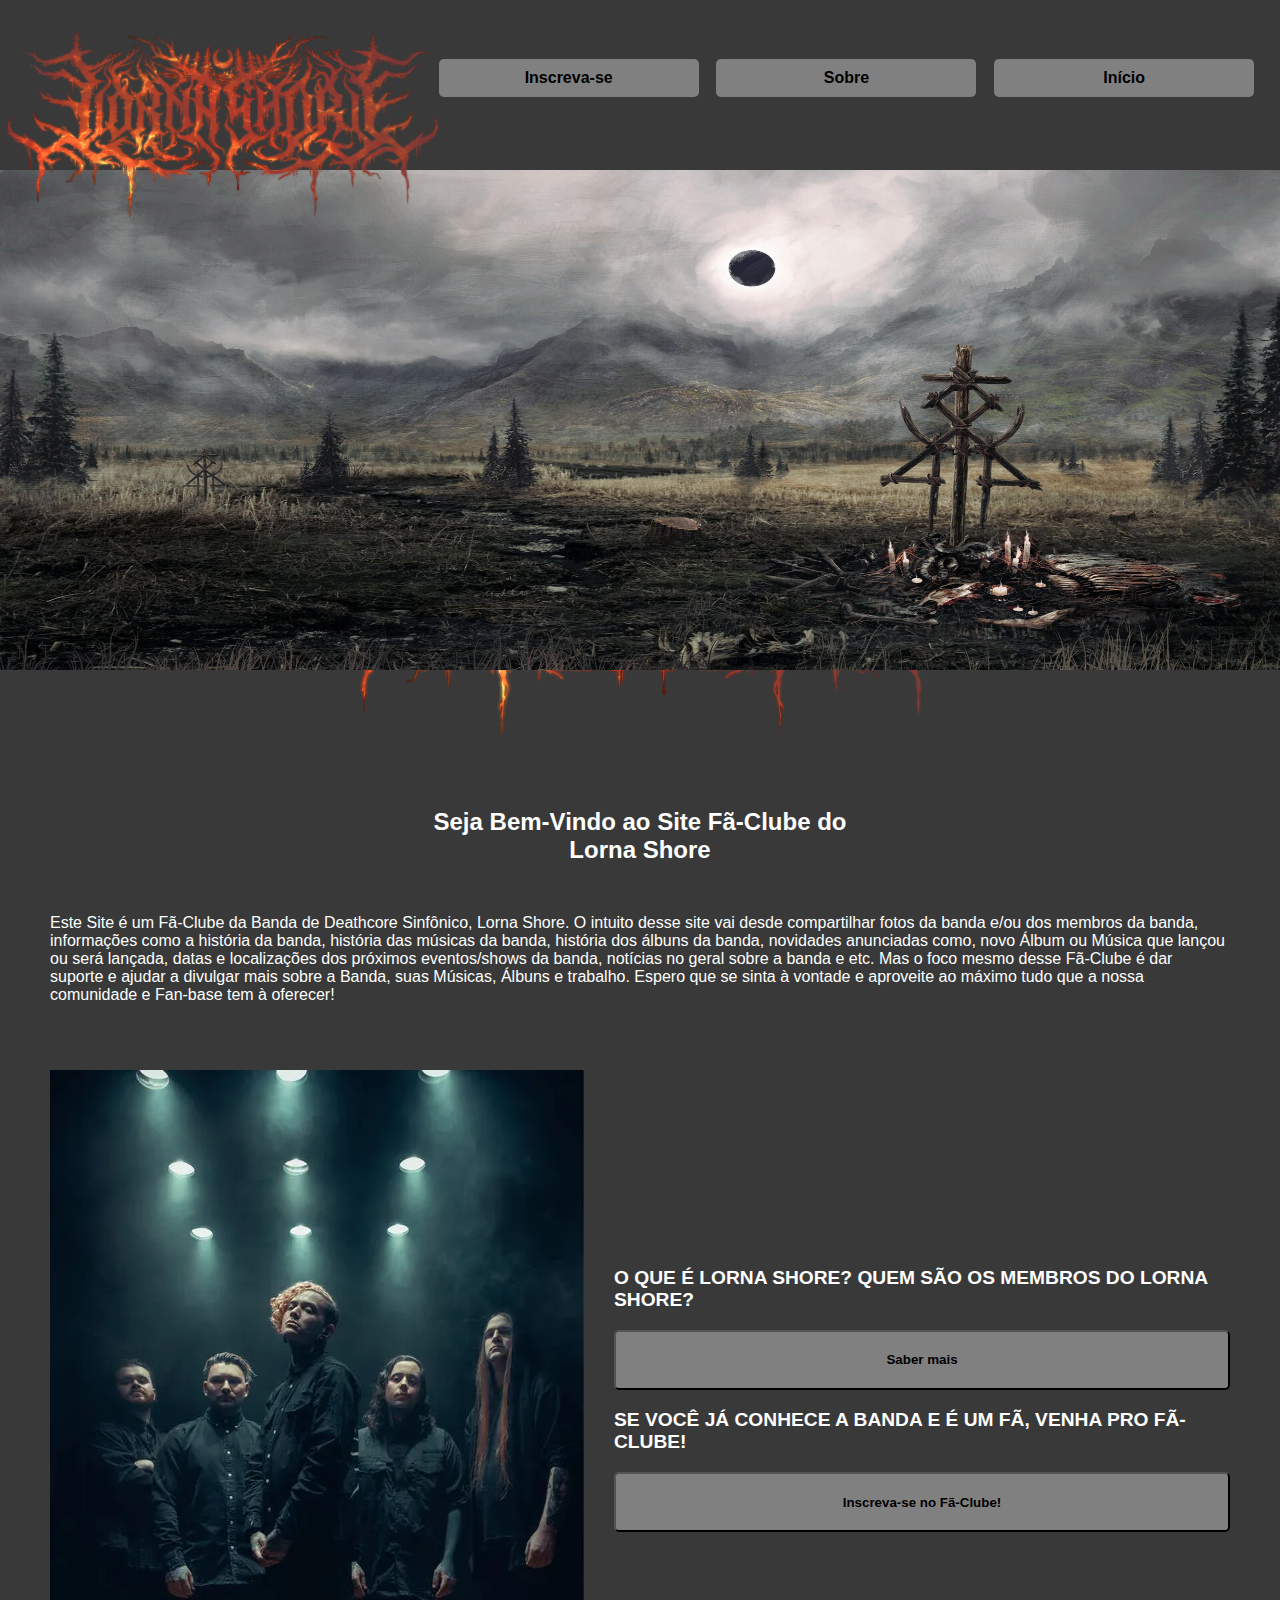
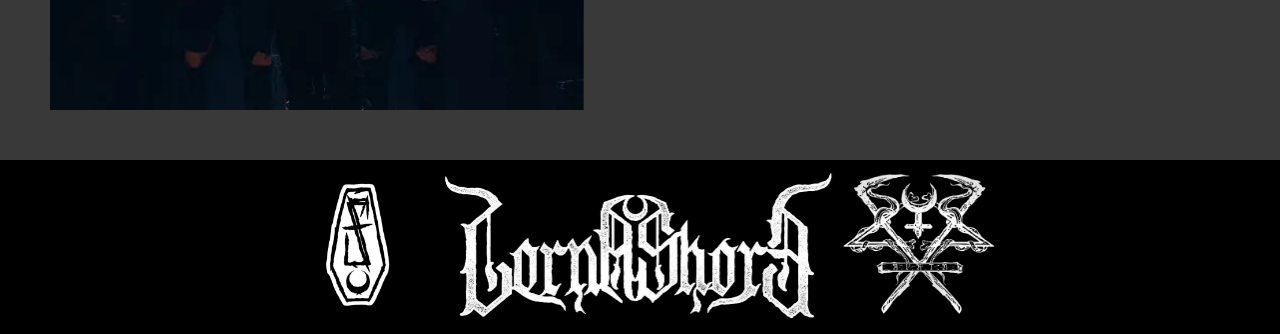
==== index.html @ 83d92991 "Index: Ajustando rodapé, imagem da banda, espaçamento de textos e imagens, adicionando botões." ====
<!DOCTYPE html>
<html lang="pt-br">
<head>
    <meta charset="UTF-8">
    <meta name="description" content="Lorna Shore Fã-Clube">
    <meta name="keywords" content="Músicas, Álbuns, História da banda">
    <meta name="author" content="Roan Goulart">
    <meta name="viewport" content="width=device-width, initial-scale=1.0">
    <title>Lorna Shore Fã-Clube</title>
    <link rel="stylesheet" type="text/css" href="./src/css/estilo.css">
</head>

<body>
    <header>
        <img src="./src/imgs/LornaShoreImmortalAlbumBackground.jpg" alt="Arte de fundo do Álbum Immortal" class="lsImmortalAlbumBkgd">       
        <img src="./src/imgs/LornaShoreNewLogo.png" alt="Logo do Lorna Shore" class="lsLogoMenu">
        <!-- <img src="./src/imgs/soiElegyAlbumBackground.jpg" alt="soi logo" class="soiElegyAlbumBackground"> -->
        <h1>Lorna Shore Fã-Clube</h1>
    </header>

    <nav id="menuNav">
        <a href="text.html"><article class="opcao">Início</article></a>
        <a href="pages/site/sobre.html"><article class="opcao">Sobre</article></a>
        <a href="pages/site/inscricao.html"><article class="opcao">Inscreva-se</article></a>
    </nav>

    <section class="lsLogoIntroSite">
            <img src="./src/imgs/LornaShoreNewLogo.png" alt="Logo do Lorna Shore" class="lsLogoIntro">
            <h2>Seja Bem-Vindo ao Site Fã-Clube do <br>Lorna Shore</h2>
     </section>

    <section class="introSite">
            <p>Este Site é um Fã-Clube da Banda de Deathcore Sinfônico, Lorna Shore. O intuito desse site vai desde compartilhar fotos da banda e/ou dos membros da banda, informações como a história da banda, história das músicas da banda, história dos álbuns da banda, novidades anunciadas como, novo Álbum ou Música que lançou ou será lançada, datas e localizações dos próximos eventos/shows da banda, notícias no geral sobre a banda e etc. Mas o foco mesmo desse Fã-Clube é dar suporte e ajudar a divulgar mais sobre a Banda, suas Músicas, Álbuns e trabalho. Espero que se sinta à vontade e aproveite ao máximo tudo que a nossa comunidade e Fan-base tem à oferecer!</p>
    </section>

    <section class="imgIntroBanda">
            <img src="./src/imgs/LornaShoreCurrentMembers2.jpg" alt="Membros atuais do Lorna Shore" class="membrosAtuais">

            <div id="lsLinks">
                <p>O que é Lorna Shore? Quem são os membros do Lorna Shore?</p>
                    <button class="saberMais">Saber mais</button>
                    <p>Se você já conhece a banda e é um fã, venha pro Fã-Clube!</p>
                    <button class="faClube">Inscreva-se no Fã-Clube!</button>
            </div>
    </section>

 
    
    <footer>
        <section>
        <img src="./src/imgs/LornaShoreFleshCoffinAlbumLogo.png" alt="Logo do Álbum Flesh Coffin" class="lsFleshCoffinAlbumLogo">
        <img src="./src/imgs/LornaShoreOldLogo.png" alt="Antiga Logo do Lorna Shore" class="lsOldLogo">
        <img src="./src/imgs/LornaShoreImmortalAlbumLogo.png" alt="Logo Álbum Immortal" class="lsImmortalAlbumLogo">
    </section>
    </footer>
    <!-- <footer>Copyright - Todos os Direitos Reservados &copy; Roan Goulart 2023</footer> -->
</body>
</html>
---- src/css/estilo.css ----
/* Configuração geral do corpo da página */
body{
    margin: 0px;
    background-color: #393939;
    font-family: "Century Gothic", sans-serif;
    color: #FFF;
}

/* Configurações gerais */
header .lsImmortalAlbumBkgd{
    position: absolute;
    height: 500px;
    width: 100%;
    bottom: 230px;
}

header .lsLogoMenu{
    position: relative;
    height: 250px;
}

#menuNav{
    clear: both;
    width: 70%;
    margin: 0px auto;
    height: 75px;
}

nav a{
    color: black;
    text-decoration: none;
    text-align: center;
}

nav .opcao{
    position: relative;
    float: right;
    width: 29%;
    background-color: gray;
    padding: 10px 0;
    margin: 0 1%;
    font-weight: 900;
    border-radius: 5px;
    left: 175px;
    bottom: 275px;
    cursor: pointer;
}

.lsLogoIntroSite{
    text-align: center;
}

.introSite{
    margin-top: 50px;
    margin-right: 50px;
    margin-left: 50px;
}

.imgIntroBanda{
    display: flex;
    gap: 30px;
    justify-content: space-around;
    padding: 50px;
}
.imgIntroBanda img {
    /* width: 400px; */
}

#lsLinks{
    font-size: 1.2rem;
    font-weight: bold;
    text-transform: uppercase;
}

#lsLinks {
    display: flex;
    justify-content: center;
    flex-direction: column;
}

footer{
    text-align: center;
    background-color: black;
    padding: 10px;
}

.lsFleshCoffinAlbumLogo{
    height: 150px;
}

.lsOldLogo{
    height: 150px;
}

.lsImmortalAlbumLogo{
    height: 150px;
}

/*header .soiElegyAlbumBackground {
    background-image: url("https://static1.squarespace.com/static/ta/507c1fdb84ae362b5e7be351/2146/assets/alt-bg-image.jpg");
    background-size: cover;
    background-attachment: fixed;
    background-image: url(https://images.squarespace-cdn.com/content/v1/5cdf1dd585985c0001ddf8dc/1633098371319-WC7PSBAX83MDEBE0J3DB/Shadow+of+Intent_2021_07.jpg);
    background-position: top left;
    background-size: contain;
    background-attachment: scroll;
    background-repeat: no-repeat;
    position: relative;
    min-width: 100%;
    width: 100%;
    min-height: 100%;
    z-index: 1
}
*/

/* Buttons */
.saberMais {
    background-color: gray;
    color: black;
    border-radius: 5px;
    height: 60px;
    font-weight: 900;
    cursor: pointer;
}

.faClube {
    background-color: gray;
    color: black;
    border-radius: 5px;
    height: 60px;
    font-weight: 900;
    cursor: pointer;
}

.faClube:hover , .saberMais:hover {
    background-color: #FFF;
    color: rgb(252, 6, 6);
    transition: .3s;
}
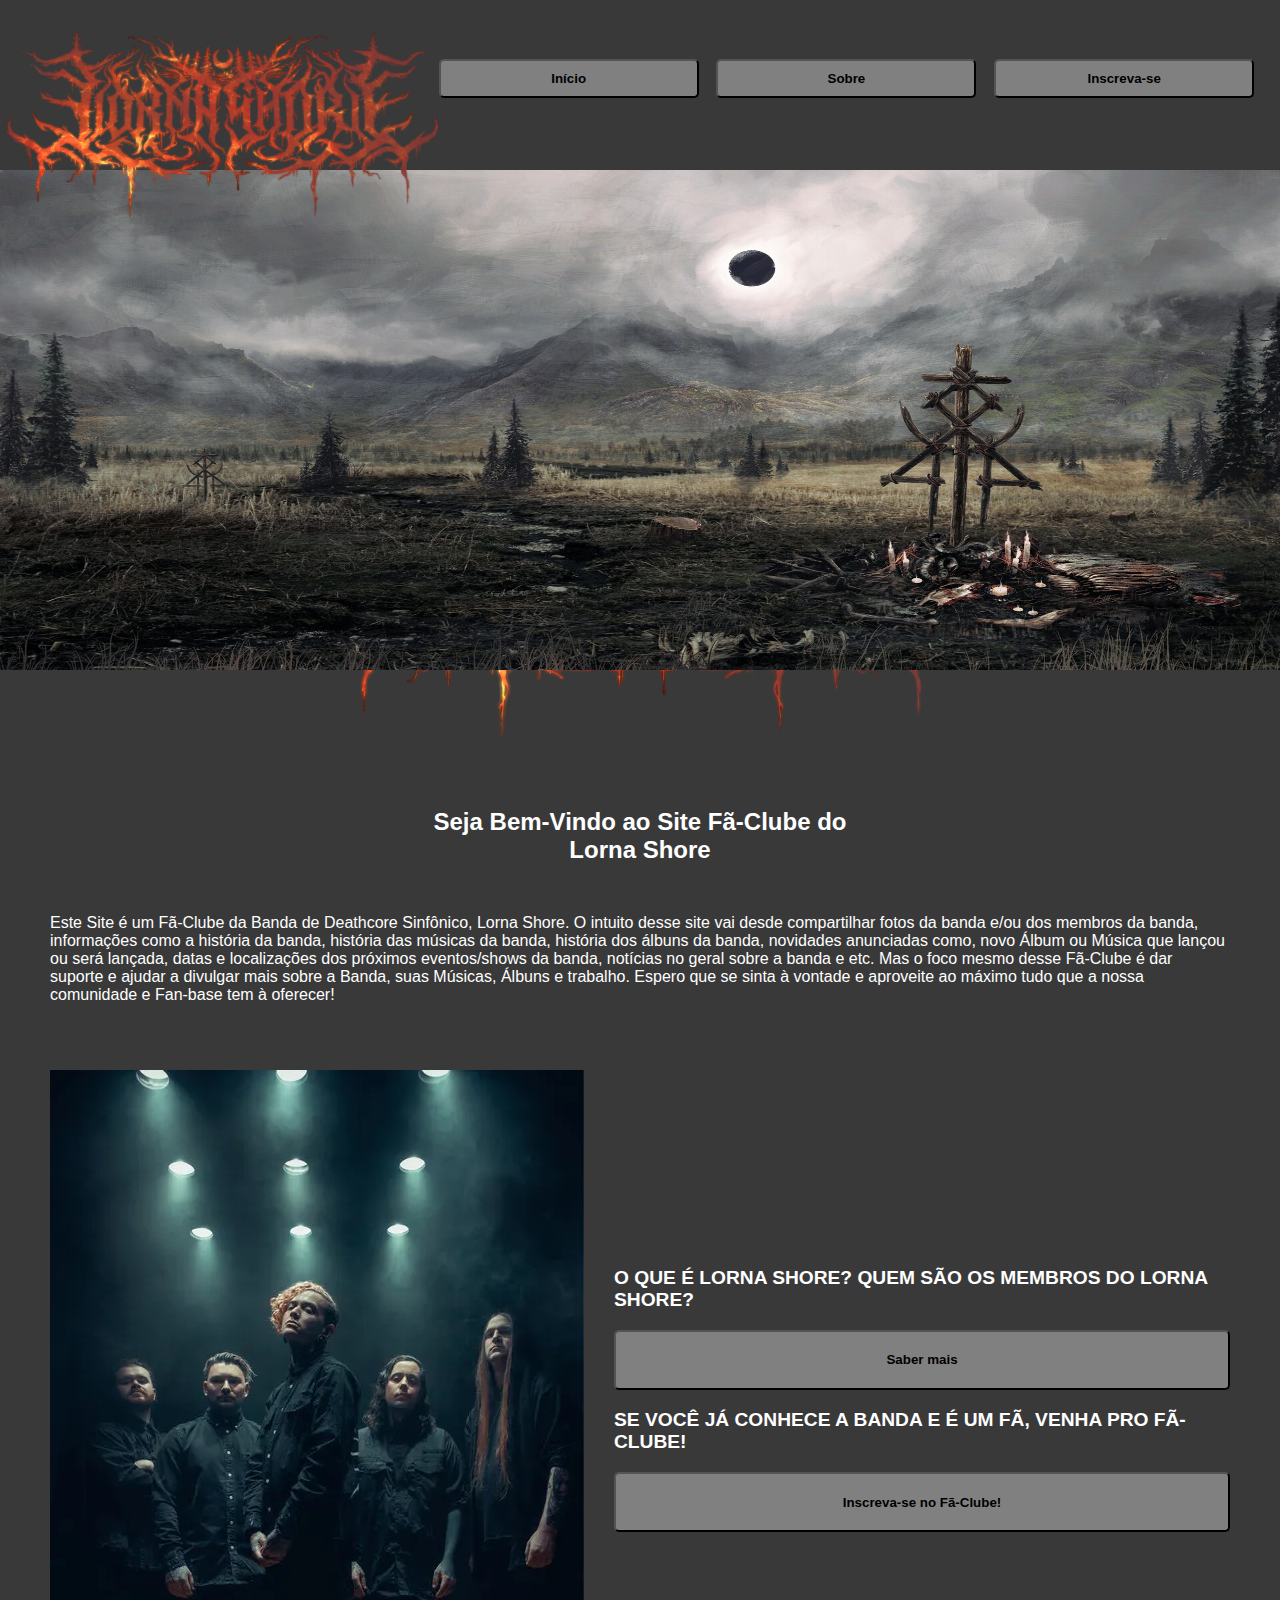
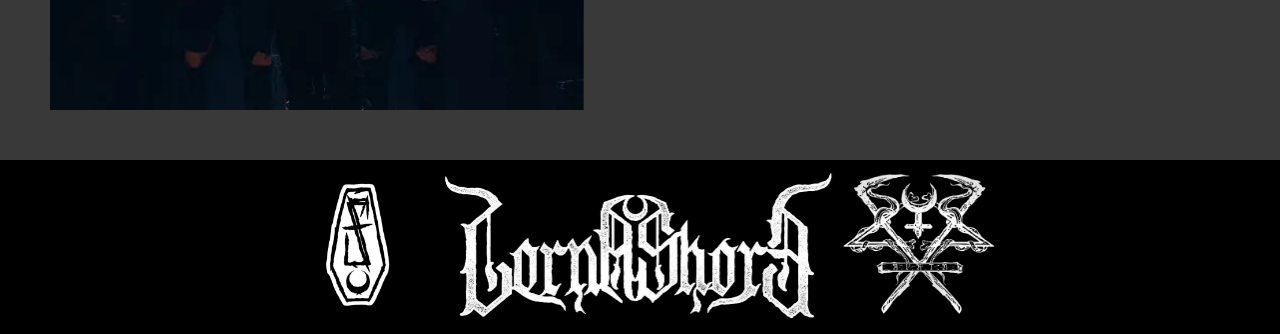
==== commit bdef5d18: "Index: Corrigido botões do menu Nav e direcionamento para as outras páginas. Sobre: Página adicionad" ====
--- a/index.html
+++ b/index.html
@@ -19,9 +19,9 @@
     </header>
 
     <nav id="menuNav">
-        <a href="text.html"><article class="opcao">Início</article></a>
-        <a href="pages/site/sobre.html"><article class="opcao">Sobre</article></a>
-        <a href="pages/site/inscricao.html"><article class="opcao">Inscreva-se</article></a>
+        <a href="/src/pages/site/inscricao.html"><button class="opcao opcaoButton">Inscreva-se</button></a>
+        <a href="/src/pages/site/sobre.html"><button class="opcao opcaoButton">Sobre</button></a>
+        <a href="index.html"><button class="opcao opcaoButton">Início</button></a>
     </nav>
 
     <section class="lsLogoIntroSite">
--- a/src/css/estilo.css
+++ b/src/css/estilo.css
@@ -122,7 +122,7 @@
     font-weight: 900;
     cursor: pointer;
 }
-
+   
 .faClube {
     background-color: gray;
     color: black;
@@ -132,7 +132,14 @@
     cursor: pointer;
 }
 
-.faClube:hover , .saberMais:hover {
+.opcaoButton {
+    background-color: gray;
+    color: black;
+    border-radius: 5px;
+    cursor: pointer;
+}
+
+.faClube:hover , .saberMais:hover, .opcaoButton:hover{
     background-color: #FFF;
     color: rgb(252, 6, 6);
     transition: .3s;
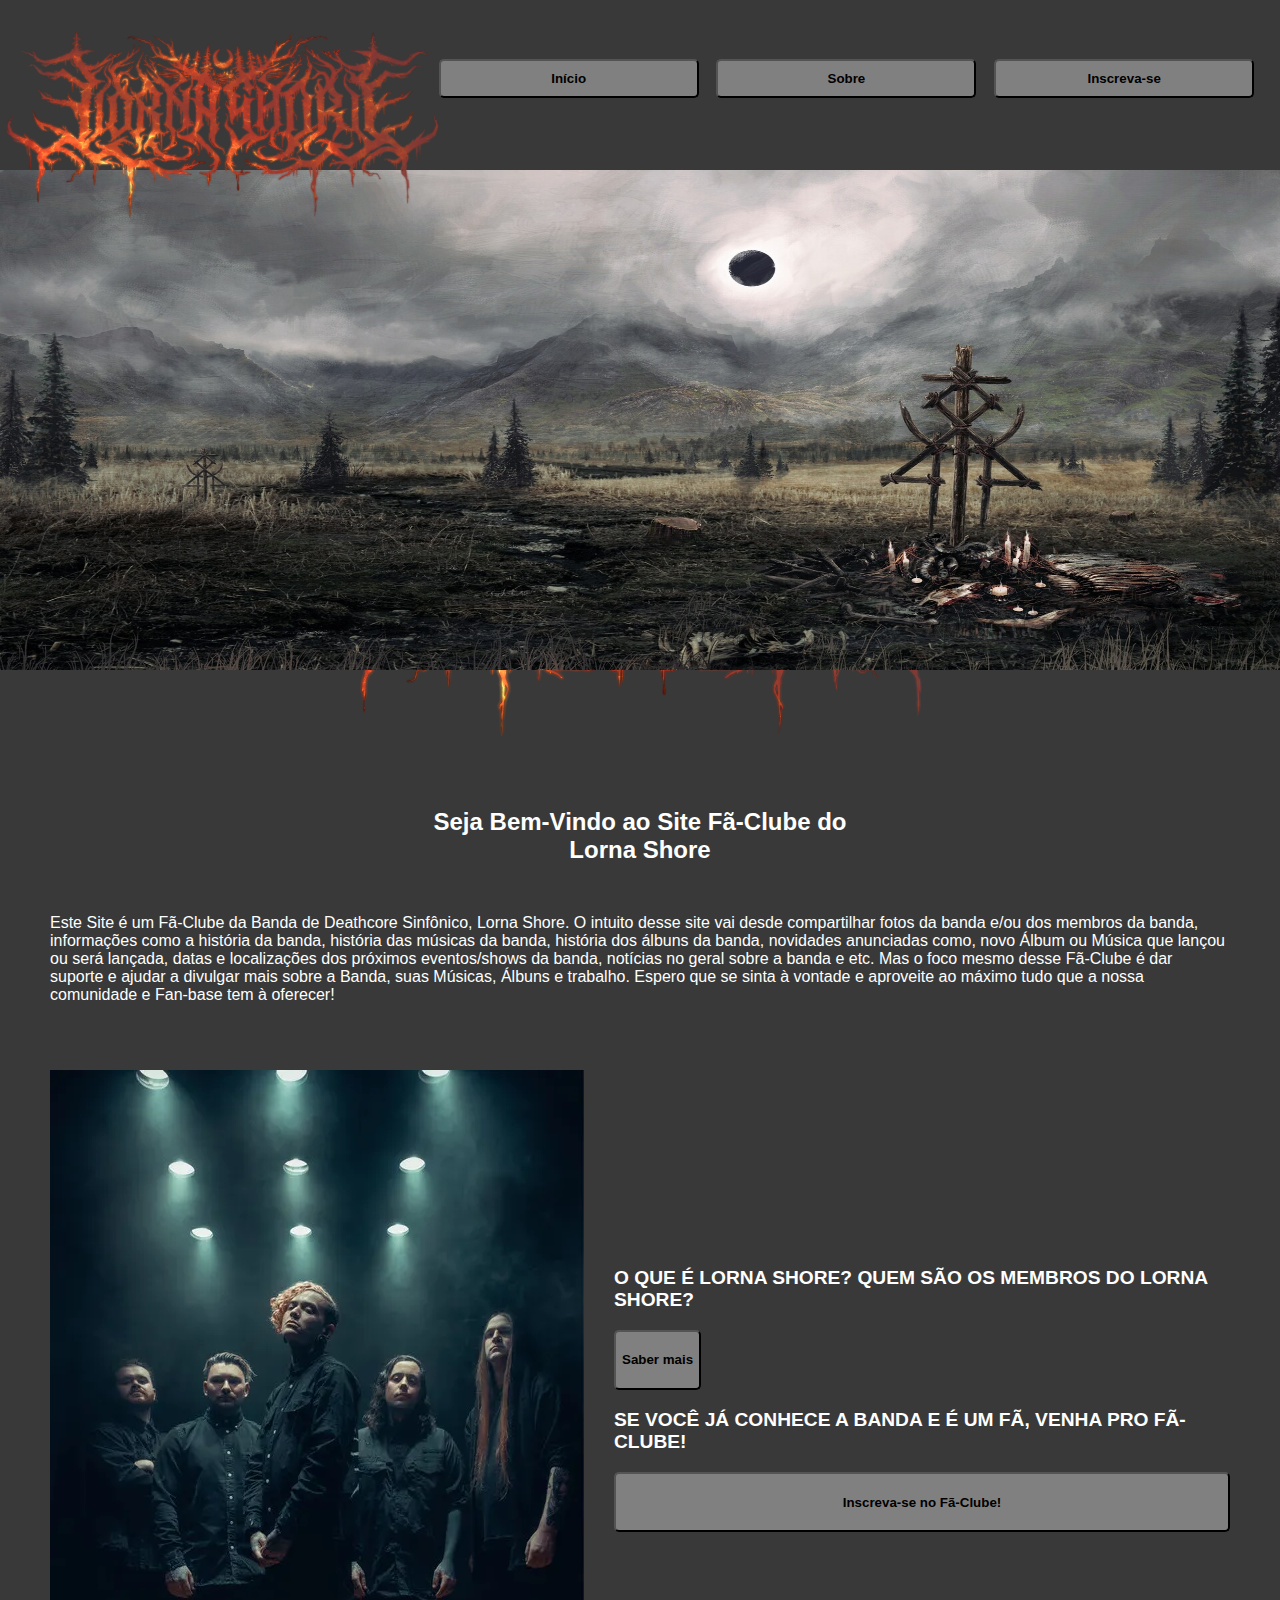
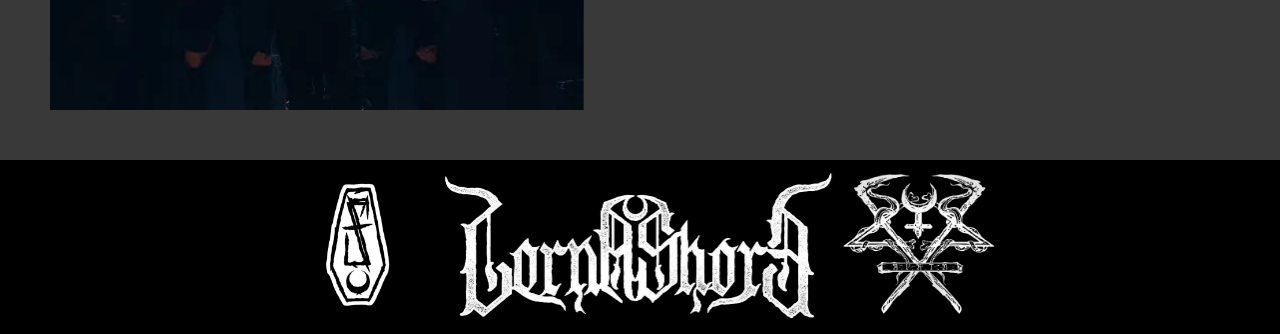
==== commit aff01c16: "Index: Botões direcionados aos devidos links. Sobre: Estruturação da página em desenvolvimento, adic" ====
--- a/index.html
+++ b/index.html
@@ -38,9 +38,9 @@
 
             <div id="lsLinks">
                 <p>O que é Lorna Shore? Quem são os membros do Lorna Shore?</p>
-                    <button class="saberMais">Saber mais</button>
+                    <a href="/src/pages/site/sobre.html"><button class="saberMais">Saber mais</button></a>
                     <p>Se você já conhece a banda e é um fã, venha pro Fã-Clube!</p>
-                    <button class="faClube">Inscreva-se no Fã-Clube!</button>
+                    <a href="/src/pages/site/inscricao.html"></a><button class="faClube">Inscreva-se no Fã-Clube!</button>
             </div>
     </section>
 
--- a/src/css/estilo.css
+++ b/src/css/estilo.css
@@ -145,3 +145,9 @@
     transition: .3s;
 }
 
+
+.historiaBanda{
+    margin-top: 50px;
+    margin-right: 150px;
+    margin-left: 150px;
+}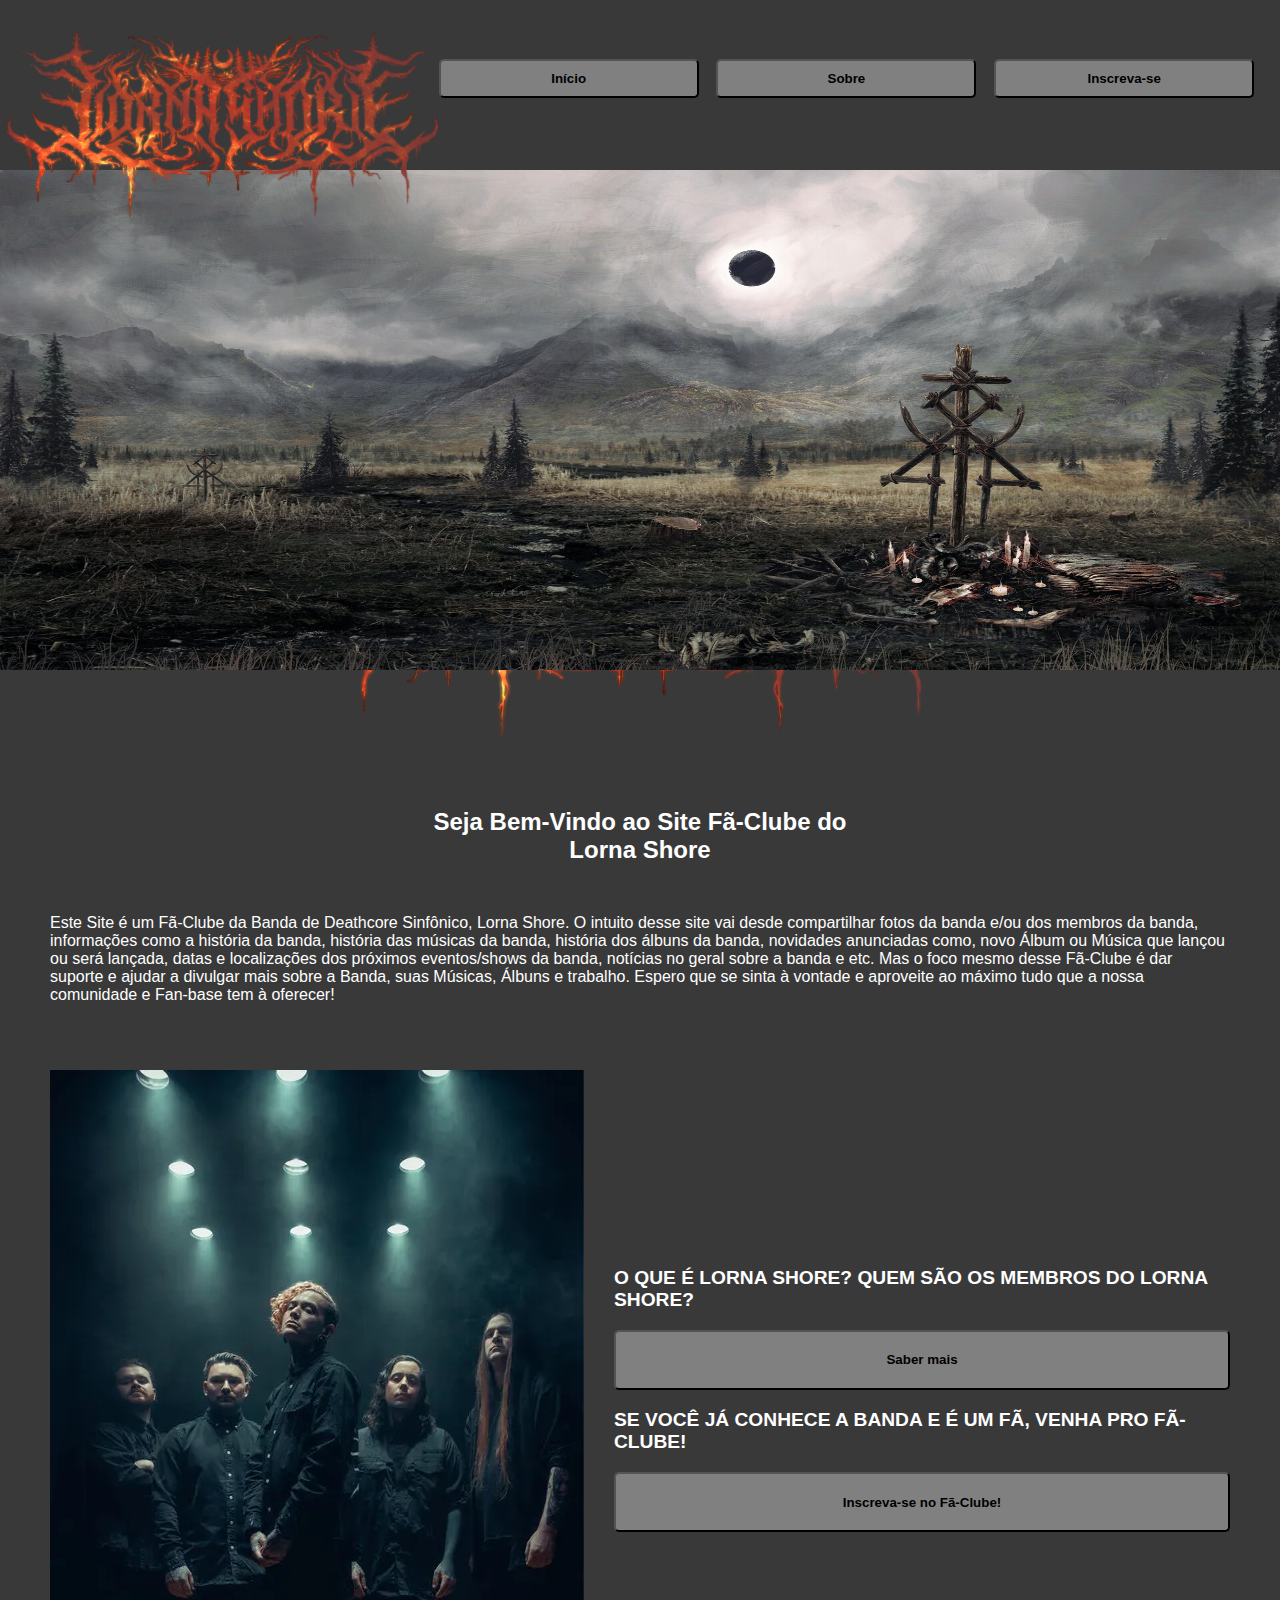
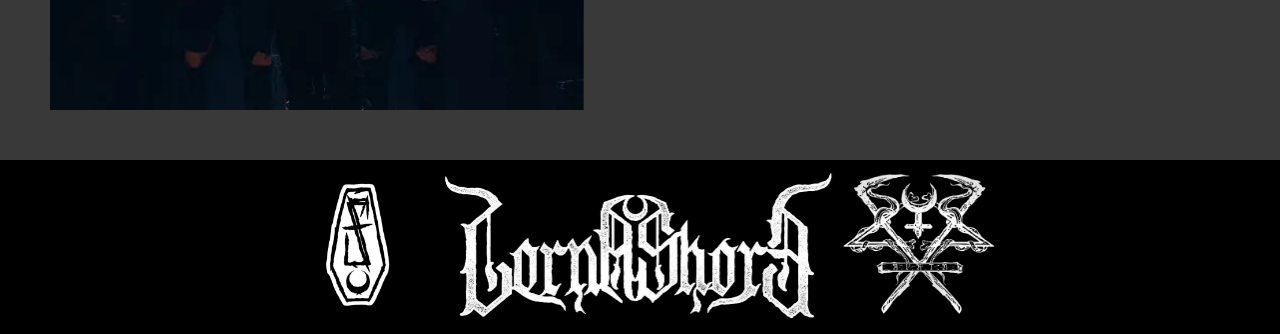
==== commit ef4fcf34: "Sobre: Seções Álbuns ajustadas e corrigidas. Inscrição: Página em desenvolvimento, adicionado campos" ====
--- a/index.html
+++ b/index.html
@@ -1,5 +1,6 @@
 <!DOCTYPE html>
 <html lang="pt-br">
+
 <head>
     <meta charset="UTF-8">
     <meta name="description" content="Lorna Shore Fã-Clube">
@@ -12,7 +13,8 @@
 
 <body>
     <header>
-        <img src="./src/imgs/LornaShoreImmortalAlbumBackground.jpg" alt="Arte de fundo do Álbum Immortal" class="lsImmortalAlbumBkgd">       
+        <img src="./src/imgs/LornaShoreImmortalAlbumBackground.jpg" alt="Arte de fundo do Álbum Immortal"
+            class="lsImmortalAlbumBkgd">
         <img src="./src/imgs/LornaShoreNewLogo.png" alt="Logo do Lorna Shore" class="lsLogoMenu">
         <!-- <img src="./src/imgs/soiElegyAlbumBackground.jpg" alt="soi logo" class="soiElegyAlbumBackground"> -->
         <h1>Lorna Shore Fã-Clube</h1>
@@ -25,34 +27,42 @@
     </nav>
 
     <section class="lsLogoIntroSite">
-            <img src="./src/imgs/LornaShoreNewLogo.png" alt="Logo do Lorna Shore" class="lsLogoIntro">
-            <h2>Seja Bem-Vindo ao Site Fã-Clube do <br>Lorna Shore</h2>
-     </section>
+        <img src="./src/imgs/LornaShoreNewLogo.png" alt="Logo do Lorna Shore" class="lsLogoIntro">
+        <h2>Seja Bem-Vindo ao Site Fã-Clube do <br>Lorna Shore</h2>
+    </section>
 
     <section class="introSite">
-            <p>Este Site é um Fã-Clube da Banda de Deathcore Sinfônico, Lorna Shore. O intuito desse site vai desde compartilhar fotos da banda e/ou dos membros da banda, informações como a história da banda, história das músicas da banda, história dos álbuns da banda, novidades anunciadas como, novo Álbum ou Música que lançou ou será lançada, datas e localizações dos próximos eventos/shows da banda, notícias no geral sobre a banda e etc. Mas o foco mesmo desse Fã-Clube é dar suporte e ajudar a divulgar mais sobre a Banda, suas Músicas, Álbuns e trabalho. Espero que se sinta à vontade e aproveite ao máximo tudo que a nossa comunidade e Fan-base tem à oferecer!</p>
+        <p>Este Site é um Fã-Clube da Banda de Deathcore Sinfônico, Lorna Shore. O intuito desse site vai desde
+            compartilhar fotos da banda e/ou dos membros da banda, informações como a história da banda, história das
+            músicas da banda, história dos álbuns da banda, novidades anunciadas como, novo Álbum ou Música que lançou
+            ou será lançada, datas e localizações dos próximos eventos/shows da banda, notícias no geral sobre a banda e
+            etc. Mas o foco mesmo desse Fã-Clube é dar suporte e ajudar a divulgar mais sobre a Banda, suas Músicas,
+            Álbuns e trabalho. Espero que se sinta à vontade e aproveite ao máximo tudo que a nossa comunidade e
+            Fan-base tem à oferecer!</p>
     </section>
 
     <section class="imgIntroBanda">
-            <img src="./src/imgs/LornaShoreCurrentMembers2.jpg" alt="Membros atuais do Lorna Shore" class="membrosAtuais">
+        <img src="./src/imgs/LornaShoreCurrentMembers2.jpg" alt="Membros atuais do Lorna Shore" class="membrosAtuais">
 
-            <div id="lsLinks">
-                <p>O que é Lorna Shore? Quem são os membros do Lorna Shore?</p>
-                    <a href="/src/pages/site/sobre.html"><button class="saberMais">Saber mais</button></a>
-                    <p>Se você já conhece a banda e é um fã, venha pro Fã-Clube!</p>
-                    <a href="/src/pages/site/inscricao.html"></a><button class="faClube">Inscreva-se no Fã-Clube!</button>
-            </div>
+        <div id="lsLinks">
+            <p>O que é Lorna Shore? Quem são os membros do Lorna Shore?</p>
+            <a href="/src/pages/site/sobre.html"></a><button class="saberMais">Saber mais</button>
+            <p>Se você já conhece a banda e é um fã, venha pro Fã-Clube!</p>
+            <a href="/src/pages/site/inscricao.html"></a><button class="faClube">Inscreva-se no Fã-Clube!</button>
+        </div>
     </section>
 
- 
-    
+
+
     <footer>
         <section>
-        <img src="./src/imgs/LornaShoreFleshCoffinAlbumLogo.png" alt="Logo do Álbum Flesh Coffin" class="lsFleshCoffinAlbumLogo">
-        <img src="./src/imgs/LornaShoreOldLogo.png" alt="Antiga Logo do Lorna Shore" class="lsOldLogo">
-        <img src="./src/imgs/LornaShoreImmortalAlbumLogo.png" alt="Logo Álbum Immortal" class="lsImmortalAlbumLogo">
-    </section>
+            <img src="./src/imgs/LornaShoreFleshCoffinAlbumLogo.png" alt="Logo do Álbum Flesh Coffin"
+                class="lsFleshCoffinAlbumLogo">
+            <img src="./src/imgs/LornaShoreOldLogo.png" alt="Antiga Logo do Lorna Shore" class="lsOldLogo">
+            <img src="./src/imgs/LornaShoreImmortalAlbumLogo.png" alt="Logo Álbum Immortal" class="lsImmortalAlbumLogo">
+        </section>
     </footer>
     <!-- <footer>Copyright - Todos os Direitos Reservados &copy; Roan Goulart 2023</footer> -->
 </body>
+
 </html>--- a/src/css/estilo.css
+++ b/src/css/estilo.css
@@ -1,5 +1,5 @@
 /* Configuração geral do corpo da página */
-body{
+body {
     margin: 0px;
     background-color: #393939;
     font-family: "Century Gothic", sans-serif;
@@ -7,32 +7,32 @@
 }
 
 /* Configurações gerais */
-header .lsImmortalAlbumBkgd{
+header .lsImmortalAlbumBkgd {
     position: absolute;
     height: 500px;
     width: 100%;
     bottom: 230px;
 }
 
-header .lsLogoMenu{
+header .lsLogoMenu {
     position: relative;
     height: 250px;
 }
 
-#menuNav{
+#menuNav {
     clear: both;
     width: 70%;
     margin: 0px auto;
     height: 75px;
 }
 
-nav a{
+nav a {
     color: black;
     text-decoration: none;
     text-align: center;
 }
 
-nav .opcao{
+nav .opcao {
     position: relative;
     float: right;
     width: 29%;
@@ -46,27 +46,24 @@
     cursor: pointer;
 }
 
-.lsLogoIntroSite{
-    text-align: center;
-}
-
-.introSite{
+.lsLogoIntroSite {
+    text-align: center;
+}
+
+.introSite {
     margin-top: 50px;
     margin-right: 50px;
     margin-left: 50px;
 }
 
-.imgIntroBanda{
+.imgIntroBanda {
     display: flex;
     gap: 30px;
     justify-content: space-around;
     padding: 50px;
 }
-.imgIntroBanda img {
-    /* width: 400px; */
-}
-
-#lsLinks{
+
+#lsLinks {
     font-size: 1.2rem;
     font-weight: bold;
     text-transform: uppercase;
@@ -78,21 +75,21 @@
     flex-direction: column;
 }
 
-footer{
+footer {
     text-align: center;
     background-color: black;
     padding: 10px;
 }
 
-.lsFleshCoffinAlbumLogo{
+.lsFleshCoffinAlbumLogo {
     height: 150px;
 }
 
-.lsOldLogo{
+.lsOldLogo {
     height: 150px;
 }
 
-.lsImmortalAlbumLogo{
+.lsImmortalAlbumLogo {
     height: 150px;
 }
 
@@ -122,7 +119,7 @@
     font-weight: 900;
     cursor: pointer;
 }
-   
+
 .faClube {
     background-color: gray;
     color: black;
@@ -139,15 +136,67 @@
     cursor: pointer;
 }
 
-.faClube:hover , .saberMais:hover, .opcaoButton:hover{
+.faClube:hover, .saberMais:hover, .opcaoButton:hover {
     background-color: #FFF;
     color: rgb(252, 6, 6);
     transition: .3s;
 }
 
 
-.historiaBanda{
+.historiaBanda {
     margin-top: 50px;
     margin-right: 150px;
     margin-left: 150px;
+}
+
+.lsPainRemainsAW {
+    width: 500px;
+}
+
+.lsAIRTNEPWallpaper {
+    width: 500px;
+}
+
+a {
+    color: white;
+    font-weight: bold;
+    text-decoration: none;
+}
+
+table, tr, td, th {
+    border: 0px;
+    text-align: center;
+}
+
+.lsAlbumsMusicas {
+    text-align: center;
+    margin-top: 100px;
+}
+
+.discografia2 {
+    margin-top: 25px;
+    margin-right: 400px;
+    margin-left: 400px;
+    margin-bottom: 100px;
+}
+
+.inscricao {
+    width: 300px;
+    margin: 0px auto;
+    font-weight: bold;
+    margin-bottom: 10px;
+}
+
+.inscricao input, .inscricao select {
+    margin: 5px auto;
+    width: 100%;
+    padding: 5px 0;
+}
+
+.inscricao button {
+    width: 30%;
+    margin: 0 10%;
+    background-color: gray;
+    font-weight: bold;
+    font-size: 16px;
 }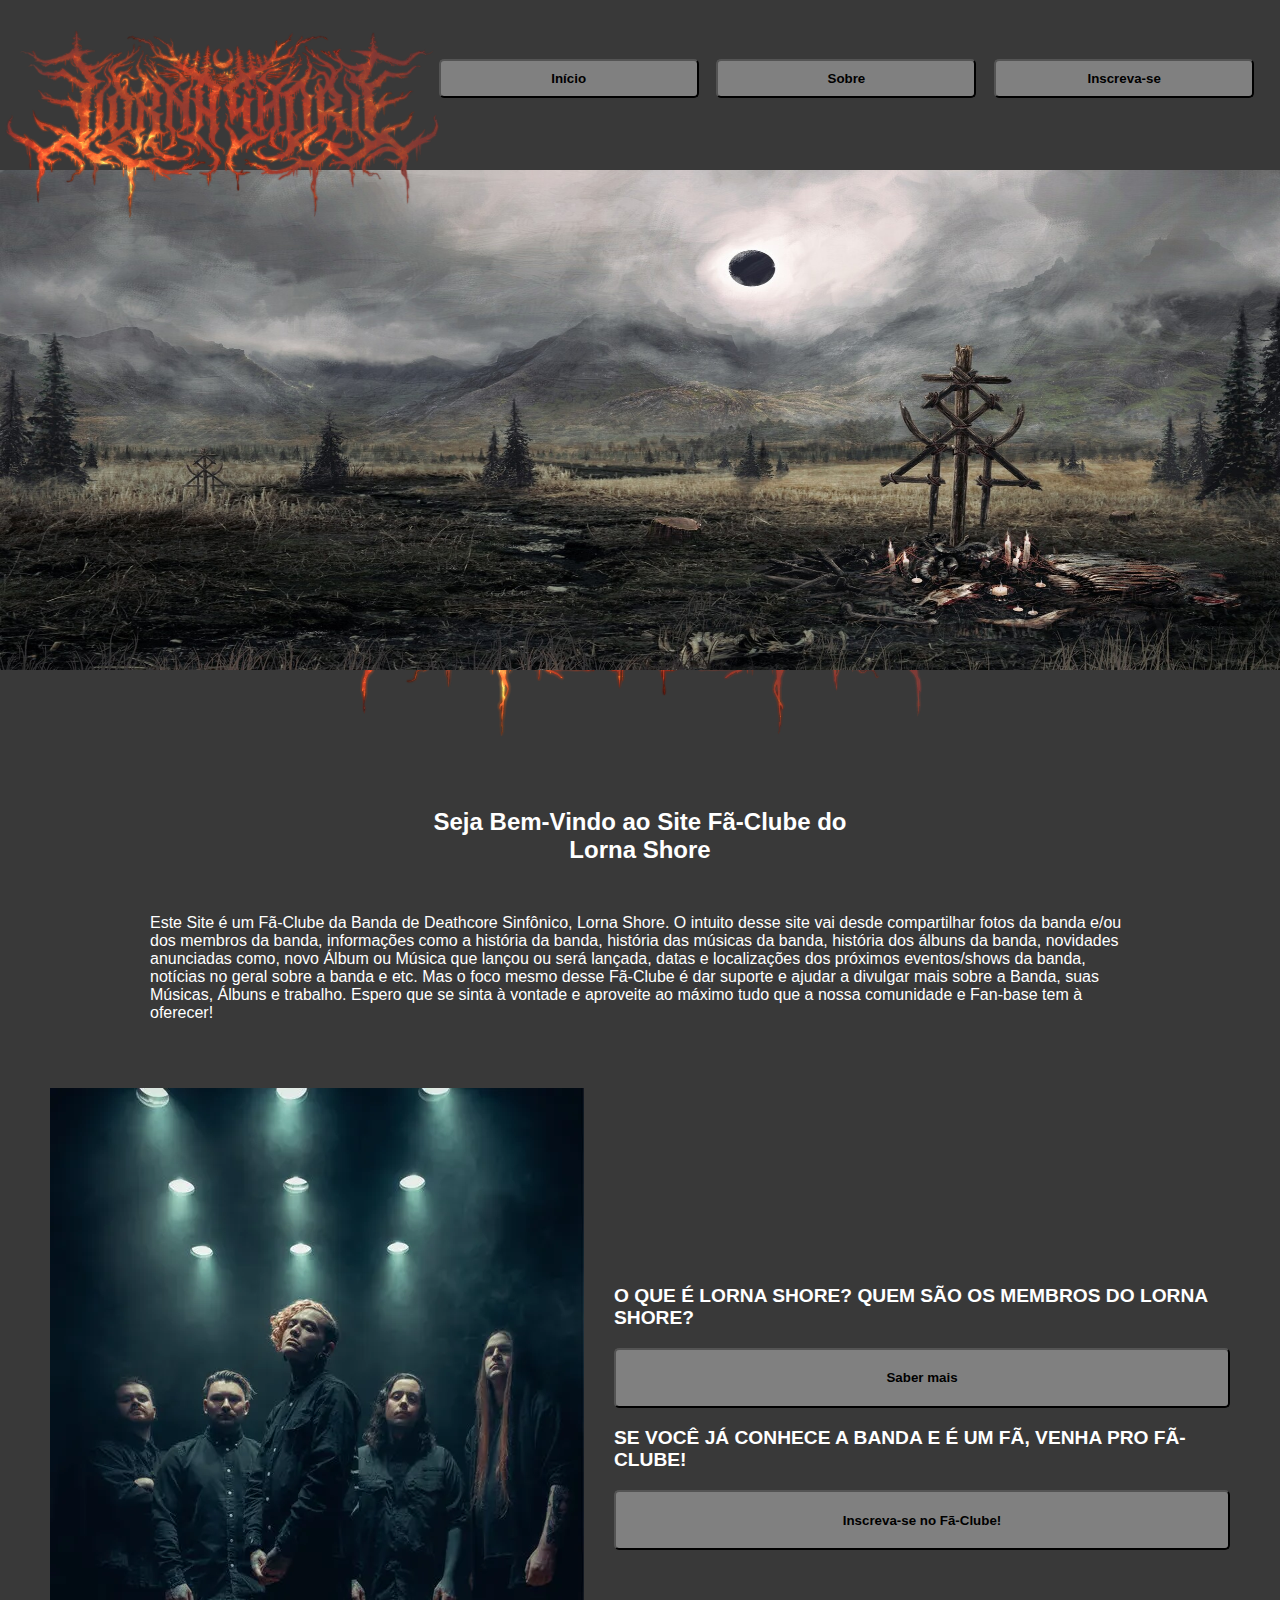
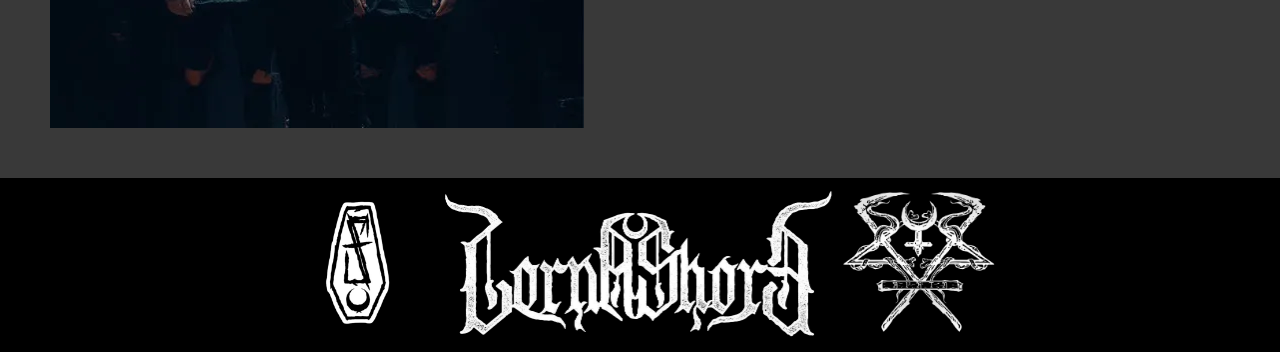
==== commit da4a9daa: "Index: Adicionado direcionameneto de links aos botões. Sobre: Ajustada indentação da página e ordem " ====
--- a/index.html
+++ b/index.html
@@ -44,11 +44,11 @@
     <section class="imgIntroBanda">
         <img src="./src/imgs/LornaShoreCurrentMembers2.jpg" alt="Membros atuais do Lorna Shore" class="membrosAtuais">
 
-        <div id="lsLinks">
+        <div class="lsLinks">
             <p>O que é Lorna Shore? Quem são os membros do Lorna Shore?</p>
-            <a href="/src/pages/site/sobre.html"></a><button class="saberMais">Saber mais</button>
+            <a class="lsLinks" href="./src/pages/site/sobre.html"><button class="saberMais">Saber mais</button></a>
             <p>Se você já conhece a banda e é um fã, venha pro Fã-Clube!</p>
-            <a href="/src/pages/site/inscricao.html"></a><button class="faClube">Inscreva-se no Fã-Clube!</button>
+            <a class="lsLinks" href="./src/pages/site/inscricao.html"><button class="faClube">Inscreva-se no Fã-Clube!</button></a>
         </div>
     </section>
 
--- a/src/css/estilo.css
+++ b/src/css/estilo.css
@@ -1,3 +1,10 @@
+/*reset css*/
+/* *{
+    margin: 0;
+    padding: 0;
+    box-sizing: border-box;
+} */
+
 /* Configuração geral do corpo da página */
 body {
     margin: 0px;
@@ -52,8 +59,8 @@
 
 .introSite {
     margin-top: 50px;
-    margin-right: 50px;
-    margin-left: 50px;
+    margin-right: 150px;
+    margin-left: 150px;
 }
 
 .imgIntroBanda {
@@ -63,13 +70,13 @@
     padding: 50px;
 }
 
-#lsLinks {
+.lsLinks {
     font-size: 1.2rem;
     font-weight: bold;
     text-transform: uppercase;
 }
 
-#lsLinks {
+.lsLinks {
     display: flex;
     justify-content: center;
     flex-direction: column;
@@ -129,7 +136,7 @@
     cursor: pointer;
 }
 
-.opcaoButton {
+ .opcaoButton{
     background-color: gray;
     color: black;
     border-radius: 5px;
@@ -173,22 +180,30 @@
     margin-top: 100px;
 }
 
-.discografia2 {
+.discografia {
     margin-top: 25px;
     margin-right: 400px;
     margin-left: 400px;
     margin-bottom: 100px;
 }
 
+.login {
+    text-align: center;
+}
+
 .inscricao {
-    width: 300px;
-    margin: 0px auto;
-    font-weight: bold;
-    margin-bottom: 10px;
+    width: 80%;
+    gap: 100px;
+    font-weight: bold;
+    margin-bottom: 100px;
+    display: flex;
+    justify-content: center;
+    align-items: center;
 }
 
 .inscricao input, .inscricao select {
-    margin: 5px auto;
+    text-align: center;
+    margin: 10px auto;
     width: 100%;
     padding: 5px 0;
 }
@@ -199,4 +214,13 @@
     background-color: gray;
     font-weight: bold;
     font-size: 16px;
-}+}
+
+form {
+    display: flex;
+    justify-content: center;
+}
+
+/* .lsLogoIntroSite h2 span {
+    color: red;
+} */
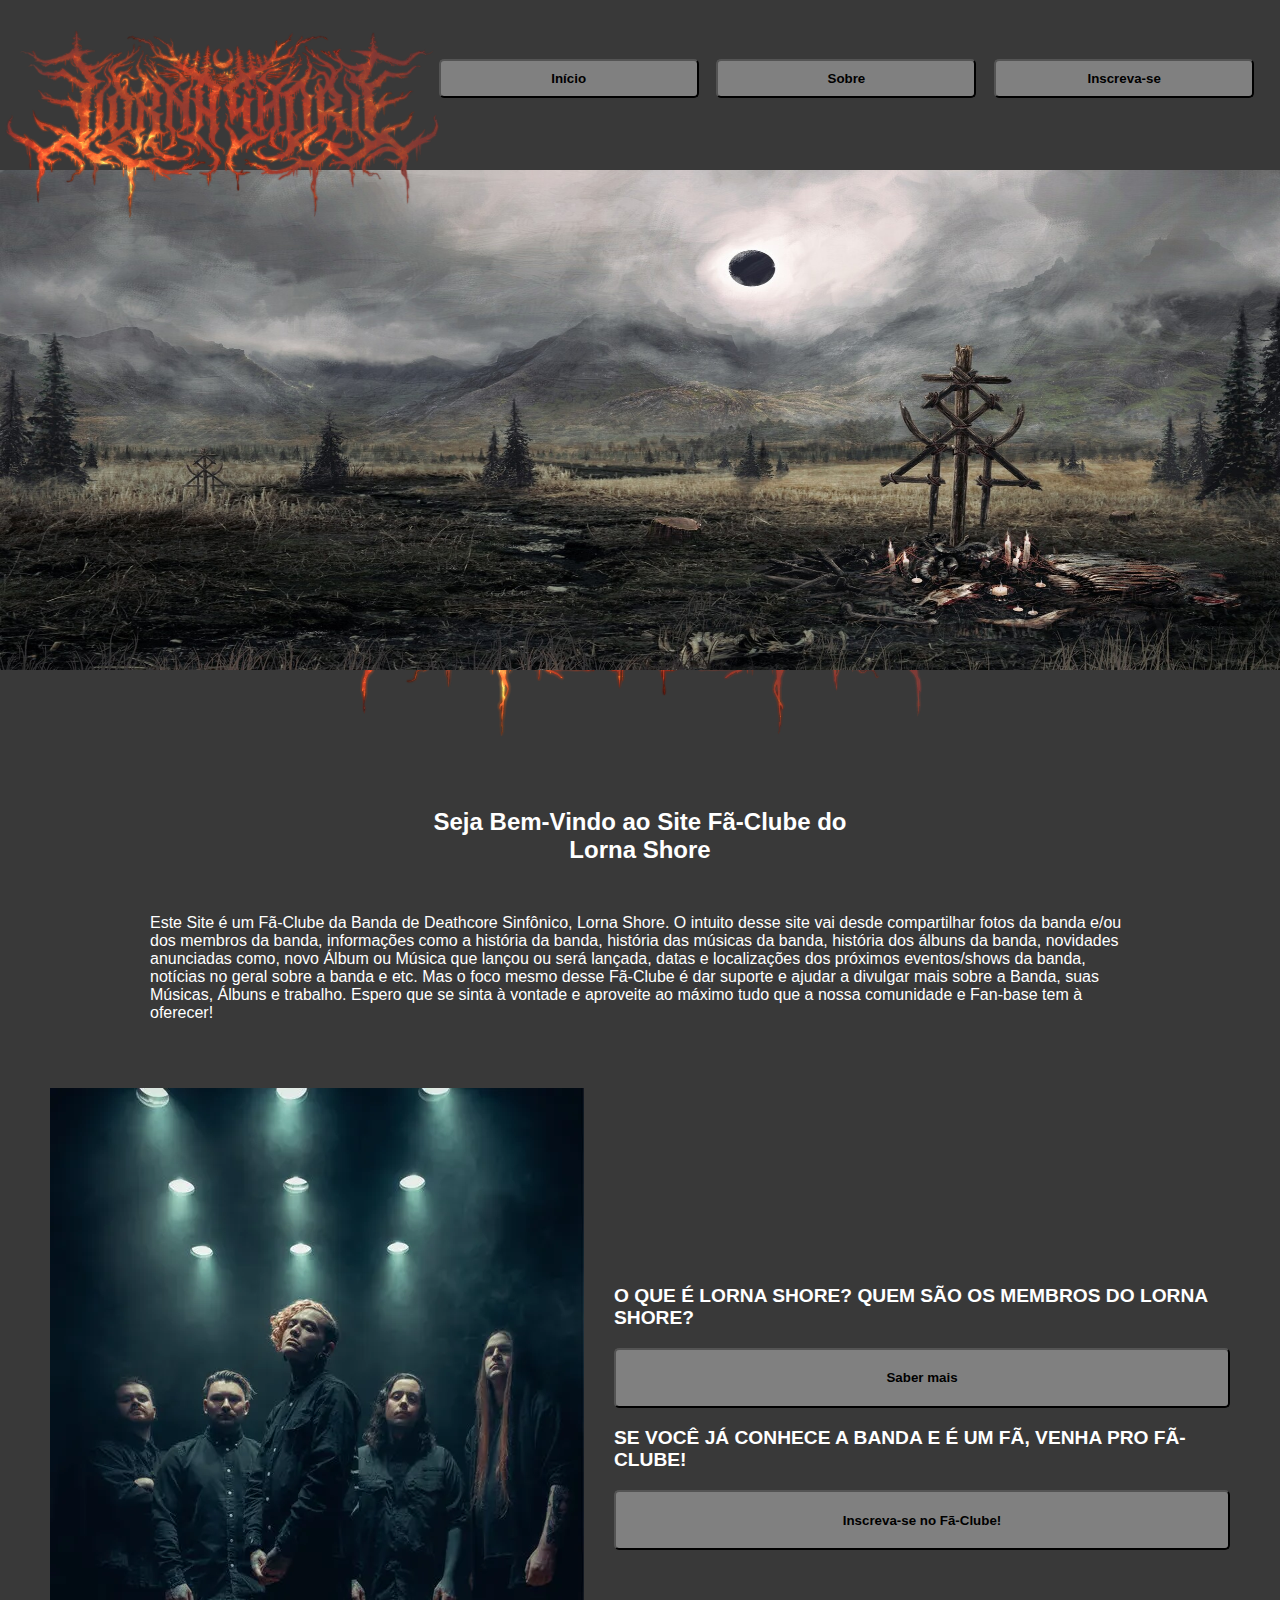
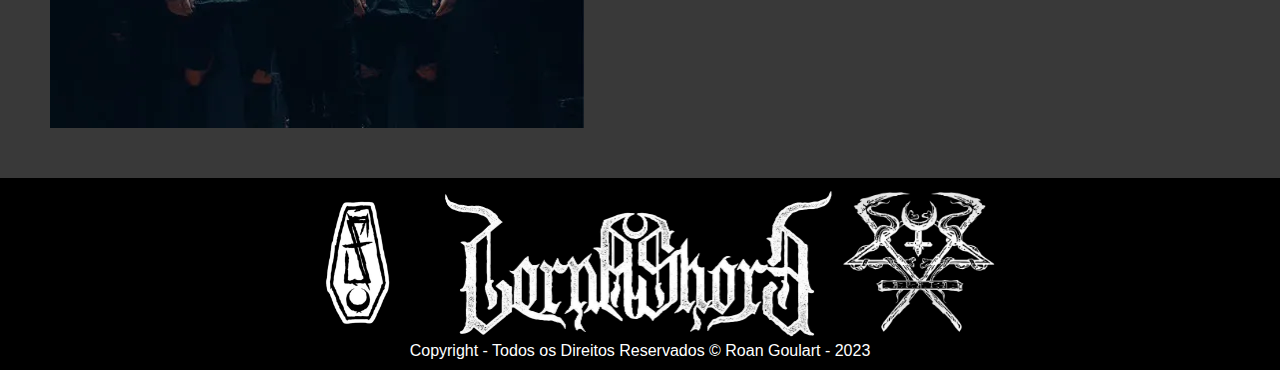
==== commit cdeb38b5: "Corrigido favicon (logo do site na barra de abas) nas pastas Sobre e Inscrição. Adicionado copyright" ====
--- a/index.html
+++ b/index.html
@@ -7,16 +7,16 @@
     <meta name="keywords" content="Músicas, Álbuns, História da banda">
     <meta name="author" content="Roan Goulart">
     <meta name="viewport" content="width=device-width, initial-scale=1.0">
+    <link rel="icon" type="image/x-icon" href="./src/imgs/lsFleshCoffinLogo.png">
     <title>Lorna Shore Fã-Clube</title>
     <link rel="stylesheet" type="text/css" href="./src/css/estilo.css">
 </head>
 
 <body>
     <header>
-        <img src="./src/imgs/LornaShoreImmortalAlbumBackground.jpg" alt="Arte de fundo do Álbum Immortal"
+        <img src="./src/imgs/lsImmortalBackground.jpg" alt="Arte de fundo do Álbum Immortal"
             class="lsImmortalAlbumBkgd">
-        <img src="./src/imgs/LornaShoreNewLogo.png" alt="Logo do Lorna Shore" class="lsLogoMenu">
-        <!-- <img src="./src/imgs/soiElegyAlbumBackground.jpg" alt="soi logo" class="soiElegyAlbumBackground"> -->
+        <img src="./src/imgs/lsNewLogo.png" alt="Logo Atual do Lorna Shore" class="lsLogoMenu">
         <h1>Lorna Shore Fã-Clube</h1>
     </header>
 
@@ -27,7 +27,7 @@
     </nav>
 
     <section class="lsLogoIntroSite">
-        <img src="./src/imgs/LornaShoreNewLogo.png" alt="Logo do Lorna Shore" class="lsLogoIntro">
+        <img src="./src/imgs/lsNewLogo.png" alt="Logo Atual do Lorna Shore" class="lsLogoIntro">
         <h2>Seja Bem-Vindo ao Site Fã-Clube do <br>Lorna Shore</h2>
     </section>
 
@@ -42,13 +42,14 @@
     </section>
 
     <section class="imgIntroBanda">
-        <img src="./src/imgs/LornaShoreCurrentMembers2.jpg" alt="Membros atuais do Lorna Shore" class="membrosAtuais">
+        <img src="./src/imgs/lsCurrentMembers2.jpg" alt="Membros atuais do Lorna Shore" class="membrosAtuais">
 
         <div class="lsLinks">
             <p>O que é Lorna Shore? Quem são os membros do Lorna Shore?</p>
             <a class="lsLinks" href="./src/pages/site/sobre.html"><button class="saberMais">Saber mais</button></a>
             <p>Se você já conhece a banda e é um fã, venha pro Fã-Clube!</p>
-            <a class="lsLinks" href="./src/pages/site/inscricao.html"><button class="faClube">Inscreva-se no Fã-Clube!</button></a>
+            <a class="lsLinks" href="./src/pages/site/inscricao.html"><button class="faClube">Inscreva-se no
+                    Fã-Clube!</button></a>
         </div>
     </section>
 
@@ -56,13 +57,13 @@
 
     <footer>
         <section>
-            <img src="./src/imgs/LornaShoreFleshCoffinAlbumLogo.png" alt="Logo do Álbum Flesh Coffin"
-                class="lsFleshCoffinAlbumLogo">
-            <img src="./src/imgs/LornaShoreOldLogo.png" alt="Antiga Logo do Lorna Shore" class="lsOldLogo">
-            <img src="./src/imgs/LornaShoreImmortalAlbumLogo.png" alt="Logo Álbum Immortal" class="lsImmortalAlbumLogo">
+            <img src="./src/imgs/lsFleshCoffinLogo.png" alt="Logo do Álbum Flesh Coffin" class="lsFleshCoffinLogo">
+            <img src="./src/imgs/lsOldLogo.png" alt="Antiga Logo do Lorna Shore" class="lsOldLogo">
+            <img src="./src/imgs/lsAIRTNLogo.png" alt="Logo do EP ...And I Return To Nothingness" class="lsAIRTNLogo">
         </section>
+        Copyright - Todos os Direitos Reservados &copy; Roan Goulart - 2023
     </footer>
-    <!-- <footer>Copyright - Todos os Direitos Reservados &copy; Roan Goulart 2023</footer> -->
+    
 </body>
 
 </html>--- a/src/css/estilo.css
+++ b/src/css/estilo.css
@@ -1,11 +1,11 @@
-/*reset css*/
+/*Reset Css*/
 /* *{
     margin: 0;
     padding: 0;
     box-sizing: border-box;
 } */
 
-/* Configuração geral do corpo da página */
+/* Configuração Geral do Corpo da Página */
 body {
     margin: 0px;
     background-color: #393939;
@@ -13,7 +13,9 @@
     color: #FFF;
 }
 
-/* Configurações gerais */
+/* Configurações Gerais */
+
+/* Plano de Fundo do Menu */
 header .lsImmortalAlbumBkgd {
     position: absolute;
     height: 500px;
@@ -21,10 +23,14 @@
     bottom: 230px;
 }
 
+/* Logo no Plano de Fundo do Menu */
+
 header .lsLogoMenu {
     position: relative;
     height: 250px;
 }
+
+/* Botões do Menu */
 
 #menuNav {
     clear: both;
@@ -33,6 +39,8 @@
     height: 75px;
 }
 
+/* Decoração dos botões do Menu */
+
 nav a {
     color: black;
     text-decoration: none;
@@ -53,9 +61,13 @@
     cursor: pointer;
 }
 
+/* Logo no topo do Header */
+
 .lsLogoIntroSite {
     text-align: center;
 }
+
+/* Texto de introdução no meio do Header */
 
 .introSite {
     margin-top: 50px;
@@ -63,6 +75,8 @@
     margin-left: 150px;
 }
 
+/* Imagem de introdução no fim do header */
+
 .imgIntroBanda {
     display: flex;
     gap: 30px;
@@ -70,52 +84,47 @@
     padding: 50px;
 }
 
+/* Configuração dos botões com link ao lado da imagem */
+
 .lsLinks {
     font-size: 1.2rem;
     font-weight: bold;
     text-transform: uppercase;
 }
 
+/* Indentação dos botões com link ao lado da imagem */
+
 .lsLinks {
     display: flex;
     justify-content: center;
     flex-direction: column;
 }
 
+/* Footer / Rodapé */
+
 footer {
     text-align: center;
     background-color: black;
     padding: 10px;
 }
 
-.lsFleshCoffinAlbumLogo {
+/* Logo a direita no rodapé */
+
+.lsFleshCoffinLogo {
     height: 150px;
 }
+
+/* Logo no meio do rodapé */
 
 .lsOldLogo {
     height: 150px;
 }
 
-.lsImmortalAlbumLogo {
+/* Plano de Fundo do Menu */
+
+.lsAIRTNLogo {
     height: 150px;
 }
-
-/*header .soiElegyAlbumBackground {
-    background-image: url("https://static1.squarespace.com/static/ta/507c1fdb84ae362b5e7be351/2146/assets/alt-bg-image.jpg");
-    background-size: cover;
-    background-attachment: fixed;
-    background-image: url(https://images.squarespace-cdn.com/content/v1/5cdf1dd585985c0001ddf8dc/1633098371319-WC7PSBAX83MDEBE0J3DB/Shadow+of+Intent_2021_07.jpg);
-    background-position: top left;
-    background-size: contain;
-    background-attachment: scroll;
-    background-repeat: no-repeat;
-    position: relative;
-    min-width: 100%;
-    width: 100%;
-    min-height: 100%;
-    z-index: 1
-}
-*/
 
 /* Buttons */
 .saberMais {
@@ -160,7 +169,7 @@
     width: 500px;
 }
 
-.lsAIRTNEPWallpaper {
+.lsAIRTNWallpaper {
     width: 500px;
 }
 
